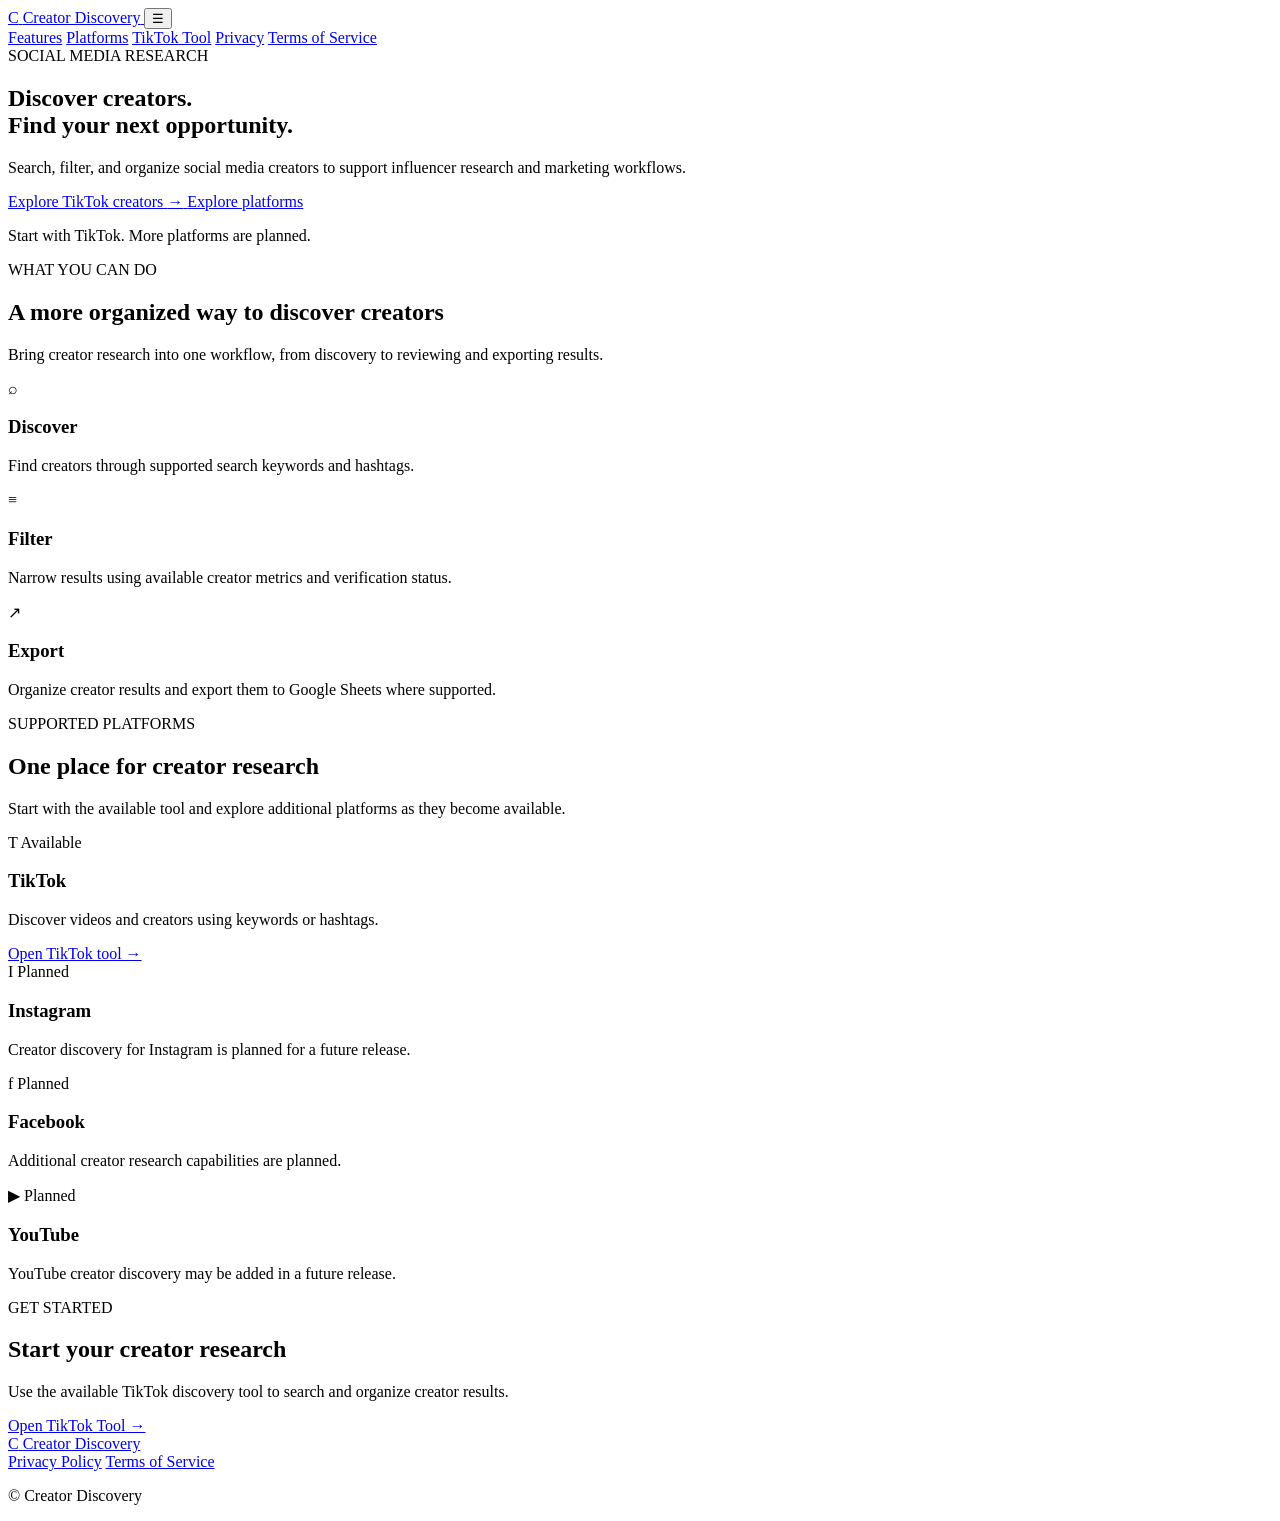
==== public/index.html @ 8ed976f2 "feat: add website page (#2) * feat: update TikTok UI and add homepage, terms, and privacy pages  * f" ====
<!DOCTYPE html>
<html lang="en">
<head>
    <meta charset="UTF-8">
    <meta name="viewport" content="width=device-width, initial-scale=1.0">

    <meta name="description"
          content="Discover, filter, and organize social media creators in one place.">

    <title>Creator Discovery — Discover Social Media Creators</title>

    <link rel="icon" type="image/png" href="assets/scraper-logo.png">

    <link rel="stylesheet" href="/css/style.css">
    <script src="/js/site.js" defer></script>
</head>
<body>
    <header class="site-header">
        <div class="container nav">
            <a class="brand" href="/" aria-label="Creator Discovery home">
                <span class="brand-mark">C</span>
                <span>Creator Discovery</span>
            </a>

            <button class="menu-toggle"
                    type="button"
                    aria-label="Toggle navigation"
                    aria-expanded="false"
                    aria-controls="main-nav">
                ☰
            </button>

            <nav class="nav-links" id="main-nav">
                <a href="#features">Features</a>
                <a href="#platforms">Platforms</a>
                <a href="/tiktok">TikTok Tool</a>
                <a href="/privacy">Privacy</a>
                <a href="/terms">Terms of Service</a>
                <!--<a class="button button-small" href="/tiktok">
                    Open TikTok Tool
                </a>-->
            </nav>
        </div>
    </header>

    <main>
        <section class="hero">
            <div class="container hero-content">
                <span class="eyebrow">SOCIAL MEDIA RESEARCH</span>

                <h1>Discover creators.<br>
                    <span class="text-gradient">Find your next opportunity.</span>
                </h1>

                <p class="hero-description">
                    Search, filter, and organize social media creators
                    to support influencer research and marketing workflows.
                </p>

                <div class="hero-actions">
                    <a class="button" href="/tiktok">
                        Explore TikTok creators
                        <span aria-hidden="true">→</span>
                    </a>
                    <a class="button button-secondary" href="#platforms">
                        Explore platforms
                    </a>
                </div>

                <p class="hero-note">
                    Start with TikTok. More platforms are planned.
                </p>
            </div>
        </section>

        <section class="section" id="features">
            <div class="container">
                <div class="section-heading">
                    <span class="eyebrow">WHAT YOU CAN DO</span>
                    <h2>A more organized way to discover creators</h2>
                    <p>
                        Bring creator research into one workflow,
                        from discovery to reviewing and exporting results.
                    </p>
                </div>

                <div class="feature-grid">
                    <article class="card">
                        <div class="feature-icon">⌕</div>
                        <h3>Discover</h3>
                        <p>
                            Find creators through supported search
                            keywords and hashtags.
                        </p>
                    </article>

                    <article class="card">
                        <div class="feature-icon">≡</div>
                        <h3>Filter</h3>
                        <p>
                            Narrow results using available creator
                            metrics and verification status.
                        </p>
                    </article>

                    <article class="card">
                        <div class="feature-icon">↗</div>
                        <h3>Export</h3>
                        <p>
                            Organize creator results and export them
                            to Google Sheets where supported.
                        </p>
                    </article>
                </div>
            </div>
        </section>

        <section class="section section-muted" id="platforms">
            <div class="container">
                <div class="section-heading">
                    <span class="eyebrow">SUPPORTED PLATFORMS</span>
                    <h2>One place for creator research</h2>
                    <p>
                        Start with the available tool and explore
                        additional platforms as they become available.
                    </p>
                </div>

                <div class="platform-grid">
                    <article class="platform-card platform-available">
                        <div class="platform-top">
                            <span class="platform-symbol">T</span>
                            <span class="status status-live">Available</span>
                        </div>
                        <h3>TikTok</h3>
                        <p>
                            Discover videos and creators using
                            keywords or hashtags.
                        </p>
                        <a class="text-link" href="/tiktok">
                            Open TikTok tool →
                        </a>
                    </article>

                    <article class="platform-card">
                        <div class="platform-top">
                            <span class="platform-symbol">I</span>
                            <span class="status">Planned</span>
                        </div>
                        <h3>Instagram</h3>
                        <p>
                            Creator discovery for Instagram
                            is planned for a future release.
                        </p>
                    </article>

                    <article class="platform-card">
                        <div class="platform-top">
                            <span class="platform-symbol">f</span>
                            <span class="status">Planned</span>
                        </div>
                        <h3>Facebook</h3>
                        <p>
                            Additional creator research capabilities
                            are planned.
                        </p>
                    </article>

                    <article class="platform-card">
                        <div class="platform-top">
                            <span class="platform-symbol">▶</span>
                            <span class="status">Planned</span>
                        </div>
                        <h3>YouTube</h3>
                        <p>
                            YouTube creator discovery may be added
                            in a future release.
                        </p>
                    </article>
                </div>
            </div>
        </section>

        <section class="section">
            <div class="container cta">
                <span class="eyebrow">GET STARTED</span>
                <h2>Start your creator research</h2>
                <p>
                    Use the available TikTok discovery tool
                    to search and organize creator results.
                </p>
                <a class="button" href="/tiktok">
                    Open TikTok Tool →
                </a>
            </div>
        </section>
    </main>

    <footer class="site-footer">
        <div class="container footer-content">
            <a class="brand footer-brand" href="/">
                <span class="brand-mark">C</span>
                <span>Creator Discovery</span>
            </a>

            <div class="footer-links">
                <a href="/privacy">Privacy Policy</a>
                <a href="/terms">Terms of Service</a>
            </div>

            <p class="copyright">
                © <span data-current-year></span> Creator Discovery
            </p>
        </div>
    </footer>
</body>
</html>
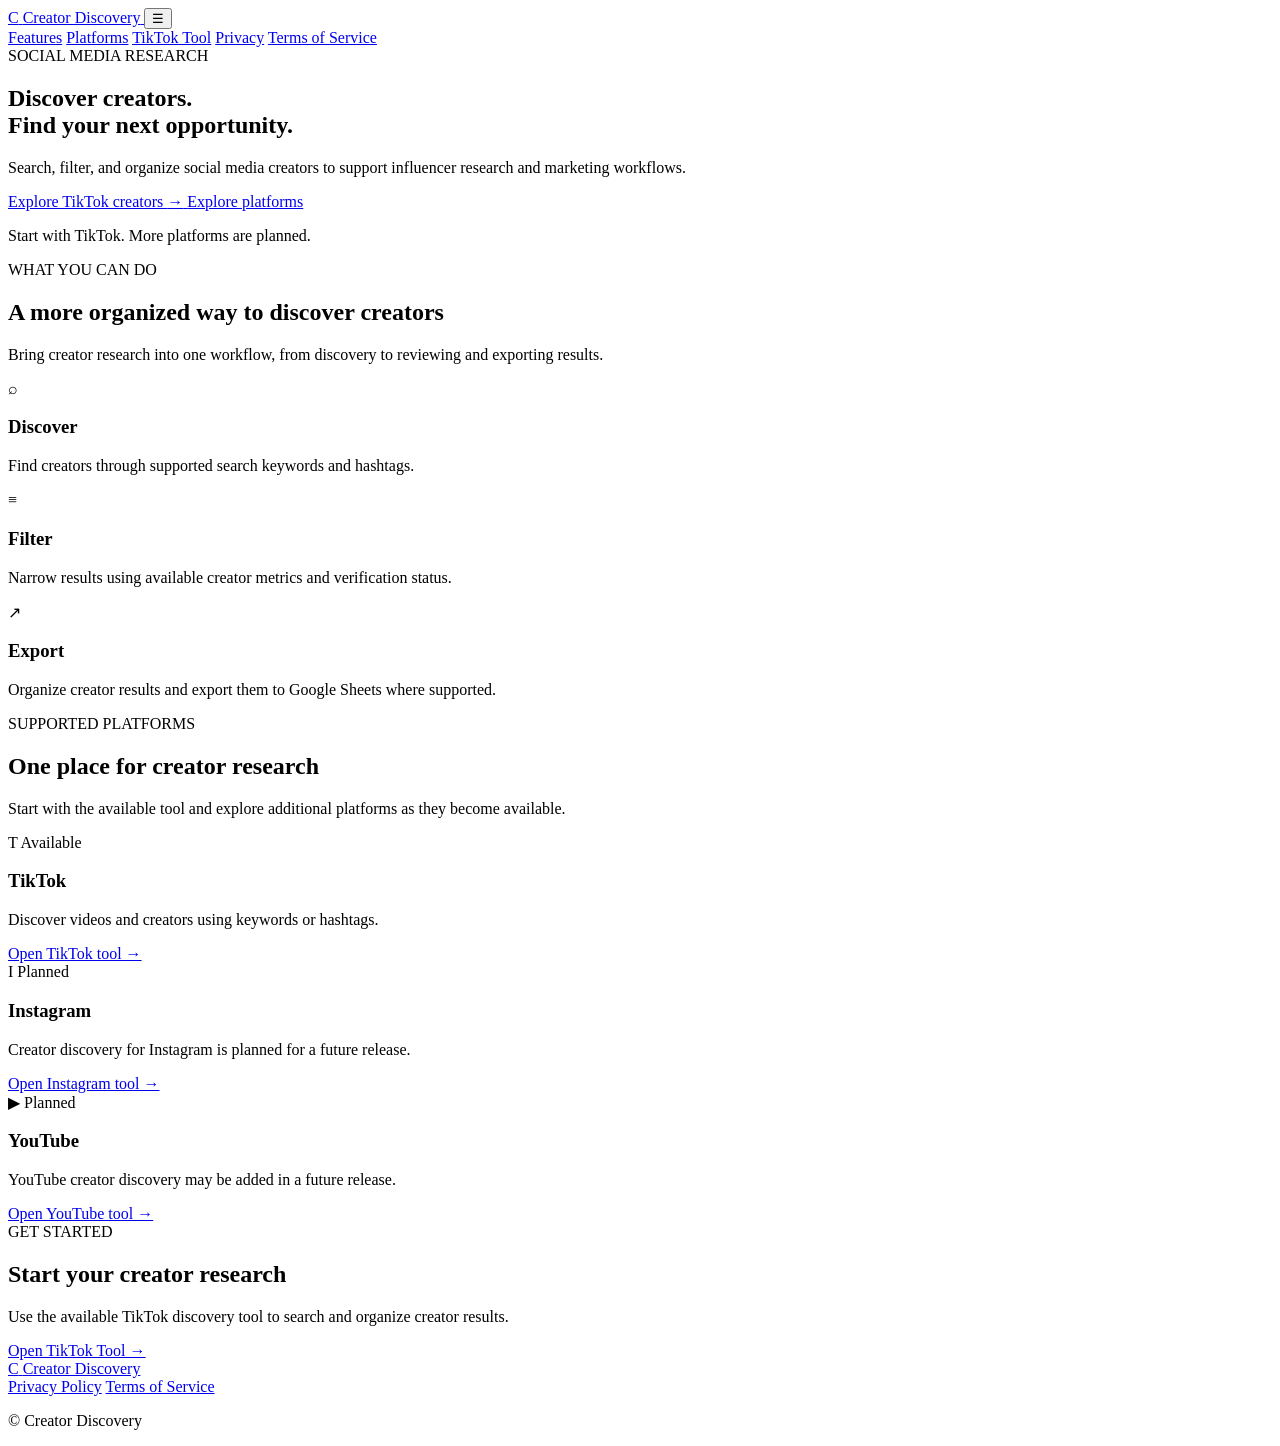
==== commit 4d1c3a89: "feat: integrate Instagram and YouTube" ====
--- a/public/index.html
+++ b/public/index.html
@@ -152,9 +152,12 @@
                             Creator discovery for Instagram
                             is planned for a future release.
                         </p>
-                    </article>
-
-                    <article class="platform-card">
+                        <a class="text-link" href="/instagram">
+                            Open Instagram tool →
+                        </a>
+                    </article>
+
+                    <!--<article class="platform-card">
                         <div class="platform-top">
                             <span class="platform-symbol">f</span>
                             <span class="status">Planned</span>
@@ -164,7 +167,7 @@
                             Additional creator research capabilities
                             are planned.
                         </p>
-                    </article>
+                    </article>-->
 
                     <article class="platform-card">
                         <div class="platform-top">
@@ -176,6 +179,9 @@
                             YouTube creator discovery may be added
                             in a future release.
                         </p>
+                        <a class="text-link" href="/youtube">
+                            Open YouTube tool →
+                        </a>
                     </article>
                 </div>
             </div>
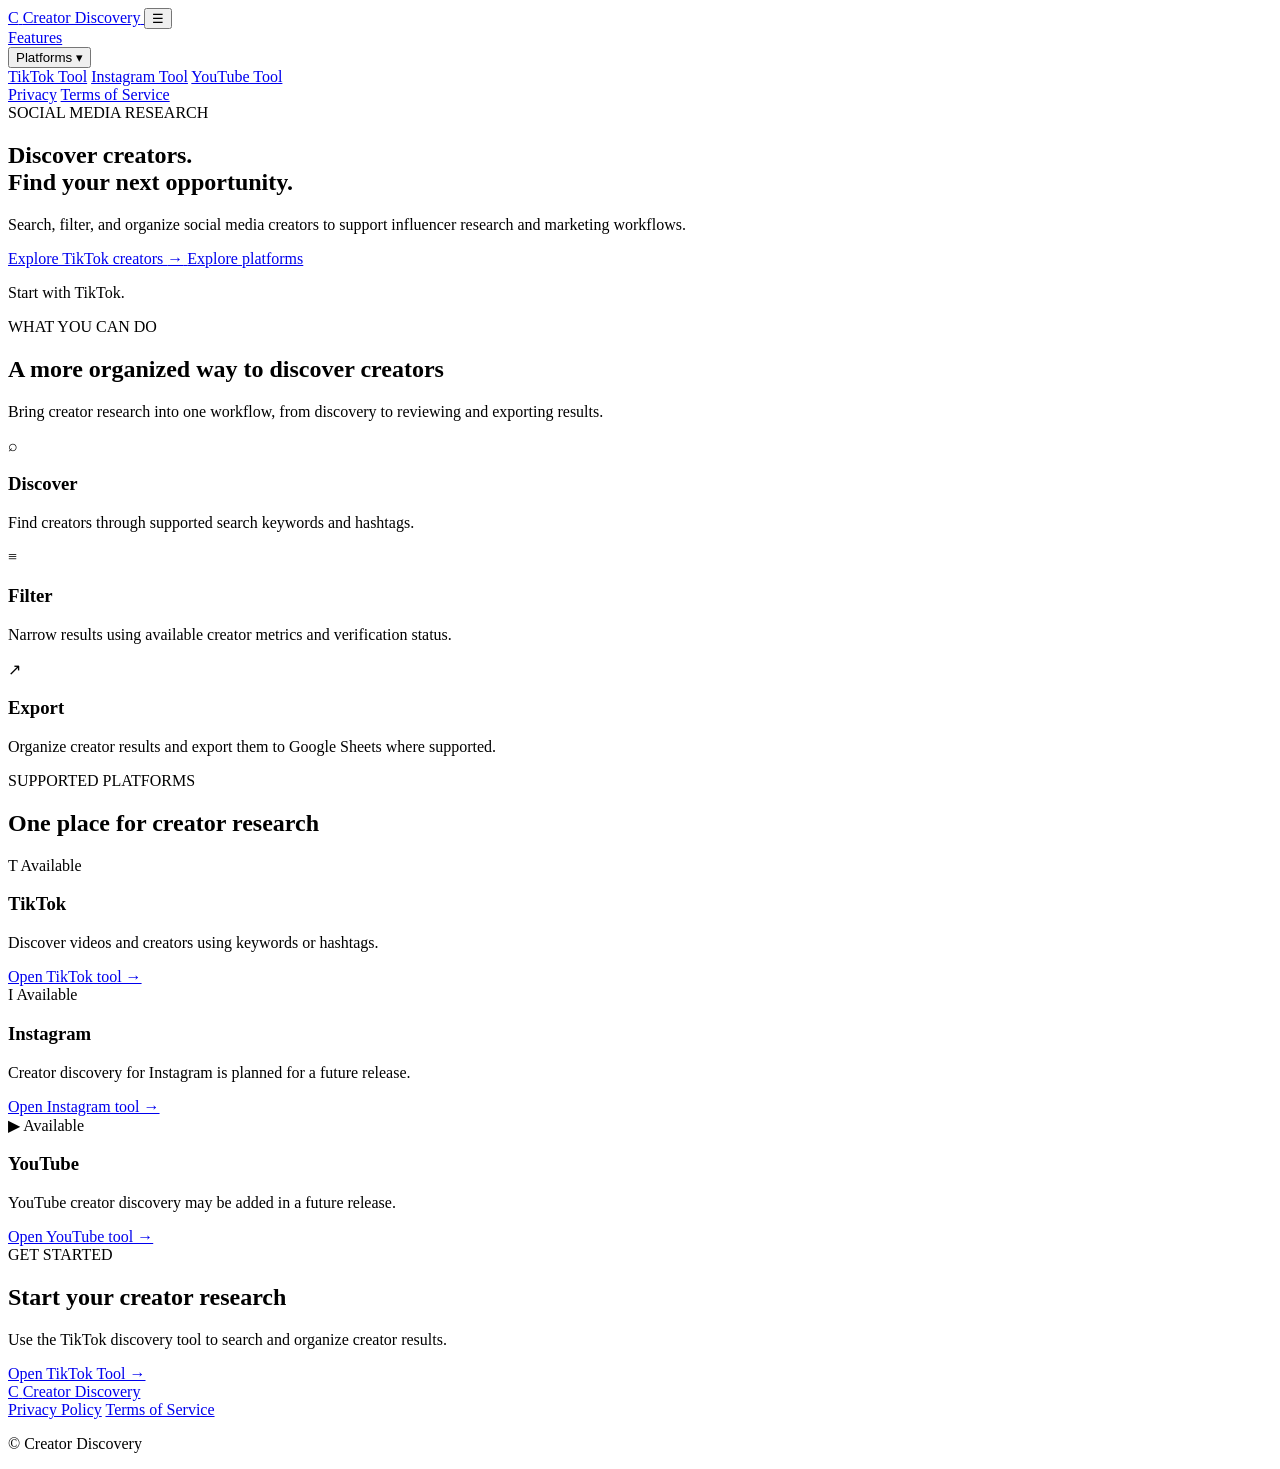
==== commit f97974a5: "feat: add job management, platform dropdown, and query tracking" ====
--- a/public/index.html
+++ b/public/index.html
@@ -32,8 +32,27 @@
 
             <nav class="nav-links" id="main-nav">
                 <a href="#features">Features</a>
-                <a href="#platforms">Platforms</a>
-                <a href="/tiktok">TikTok Tool</a>
+                <!--<a href="#platforms">Platforms</a>-->
+                <div class="platform-dropdown">
+                    <button
+                        id="platformToggle"
+                        type="button"
+                        aria-expanded="false"
+                        aria-controls="platformMenu"
+                    >
+                        <span>Platforms</span>
+                        <span>▾</span>
+                    </button>
+
+                    <div id="platformMenu" class="dropdown-menu hidden">
+                        <a href="/tiktok">TikTok Tool</a>
+                        <a href="/instagram">Instagram Tool</a>
+                        <a href="/youtube">YouTube Tool</a>
+                    </div>
+                </div>
+                <!--<a href="/tiktok">TikTok Tool</a>
+                <a href="/instagram">Instagram Tool</a>
+                <a href="/youtube">YouTube Tool</a>-->
                 <a href="/privacy">Privacy</a>
                 <a href="/terms">Terms of Service</a>
                 <!--<a class="button button-small" href="/tiktok">
@@ -68,7 +87,8 @@
                 </div>
 
                 <p class="hero-note">
-                    Start with TikTok. More platforms are planned.
+                    <!--Start with TikTok. More platforms are planned.-->
+                    Start with TikTok.
                 </p>
             </div>
         </section>
@@ -120,10 +140,10 @@
                 <div class="section-heading">
                     <span class="eyebrow">SUPPORTED PLATFORMS</span>
                     <h2>One place for creator research</h2>
-                    <p>
+                    <!--<p>
                         Start with the available tool and explore
                         additional platforms as they become available.
-                    </p>
+                    </p>-->
                 </div>
 
                 <div class="platform-grid">
@@ -145,7 +165,8 @@
                     <article class="platform-card">
                         <div class="platform-top">
                             <span class="platform-symbol">I</span>
-                            <span class="status">Planned</span>
+                            <!--<span class="status">Planned</span>-->
+                            <span class="status status-live">Available</span>
                         </div>
                         <h3>Instagram</h3>
                         <p>
@@ -172,7 +193,8 @@
                     <article class="platform-card">
                         <div class="platform-top">
                             <span class="platform-symbol">▶</span>
-                            <span class="status">Planned</span>
+                            <!--<span class="status">Planned</span>-->
+                            <span class="status status-live">Available</span>
                         </div>
                         <h3>YouTube</h3>
                         <p>
@@ -192,7 +214,7 @@
                 <span class="eyebrow">GET STARTED</span>
                 <h2>Start your creator research</h2>
                 <p>
-                    Use the available TikTok discovery tool
+                    Use the TikTok discovery tool
                     to search and organize creator results.
                 </p>
                 <a class="button" href="/tiktok">
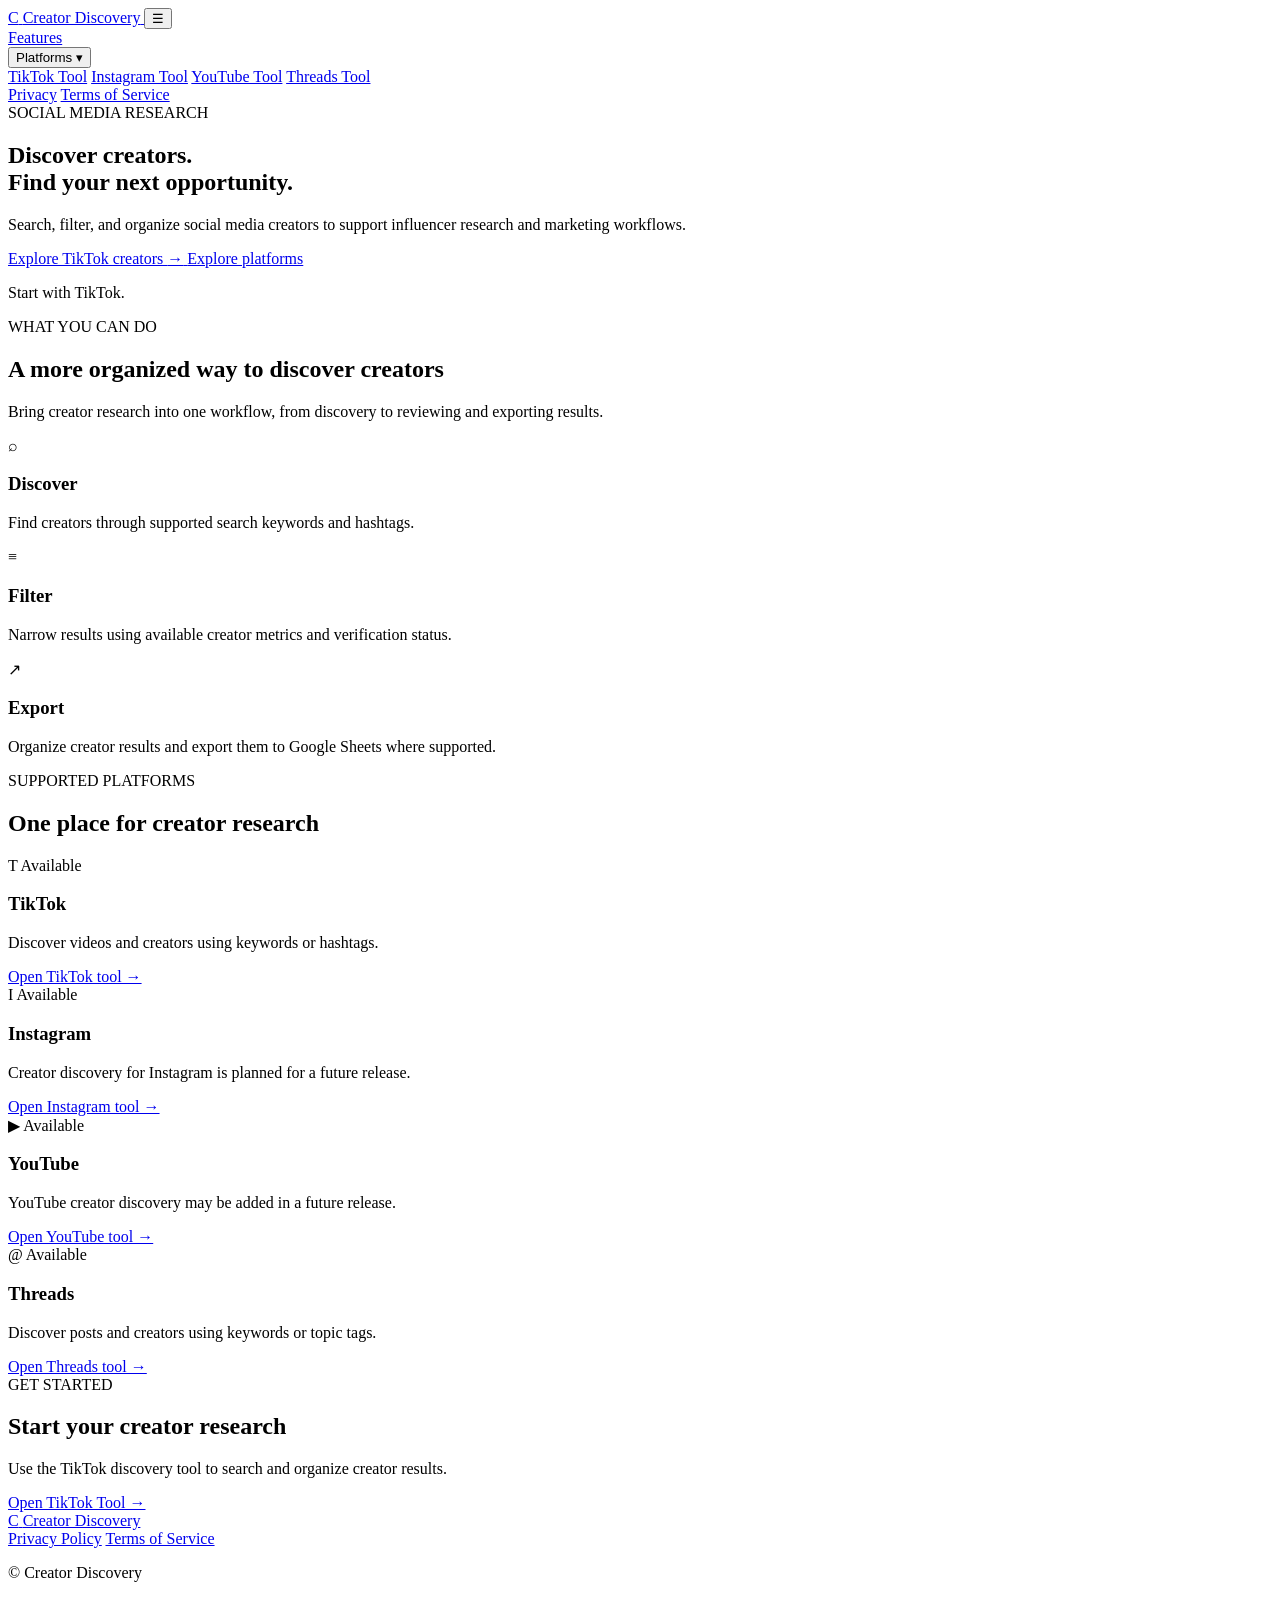
==== commit 2c352ab6: "feat: integrate Threads platform and centralize multi-platform configurations" ====
--- a/public/index.html
+++ b/public/index.html
@@ -48,6 +48,7 @@
                         <a href="/tiktok">TikTok Tool</a>
                         <a href="/instagram">Instagram Tool</a>
                         <a href="/youtube">YouTube Tool</a>
+                        <a href="/threads">Threads Tool</a>
                     </div>
                 </div>
                 <!--<a href="/tiktok">TikTok Tool</a>
@@ -205,6 +206,21 @@
                             Open YouTube tool →
                         </a>
                     </article>
+
+                    <article class="platform-card">
+                        <div class="platform-top">
+                            <span class="platform-symbol">@</span>
+                            <span class="status status-live">Available</span>
+                        </div>
+                        <h3>Threads</h3>
+                        <p>
+                            Discover posts and creators using
+                            keywords or topic tags.
+                        </p>
+                        <a class="text-link" href="/threads">
+                            Open Threads tool →
+                        </a>
+                    </article>
                 </div>
             </div>
         </section>
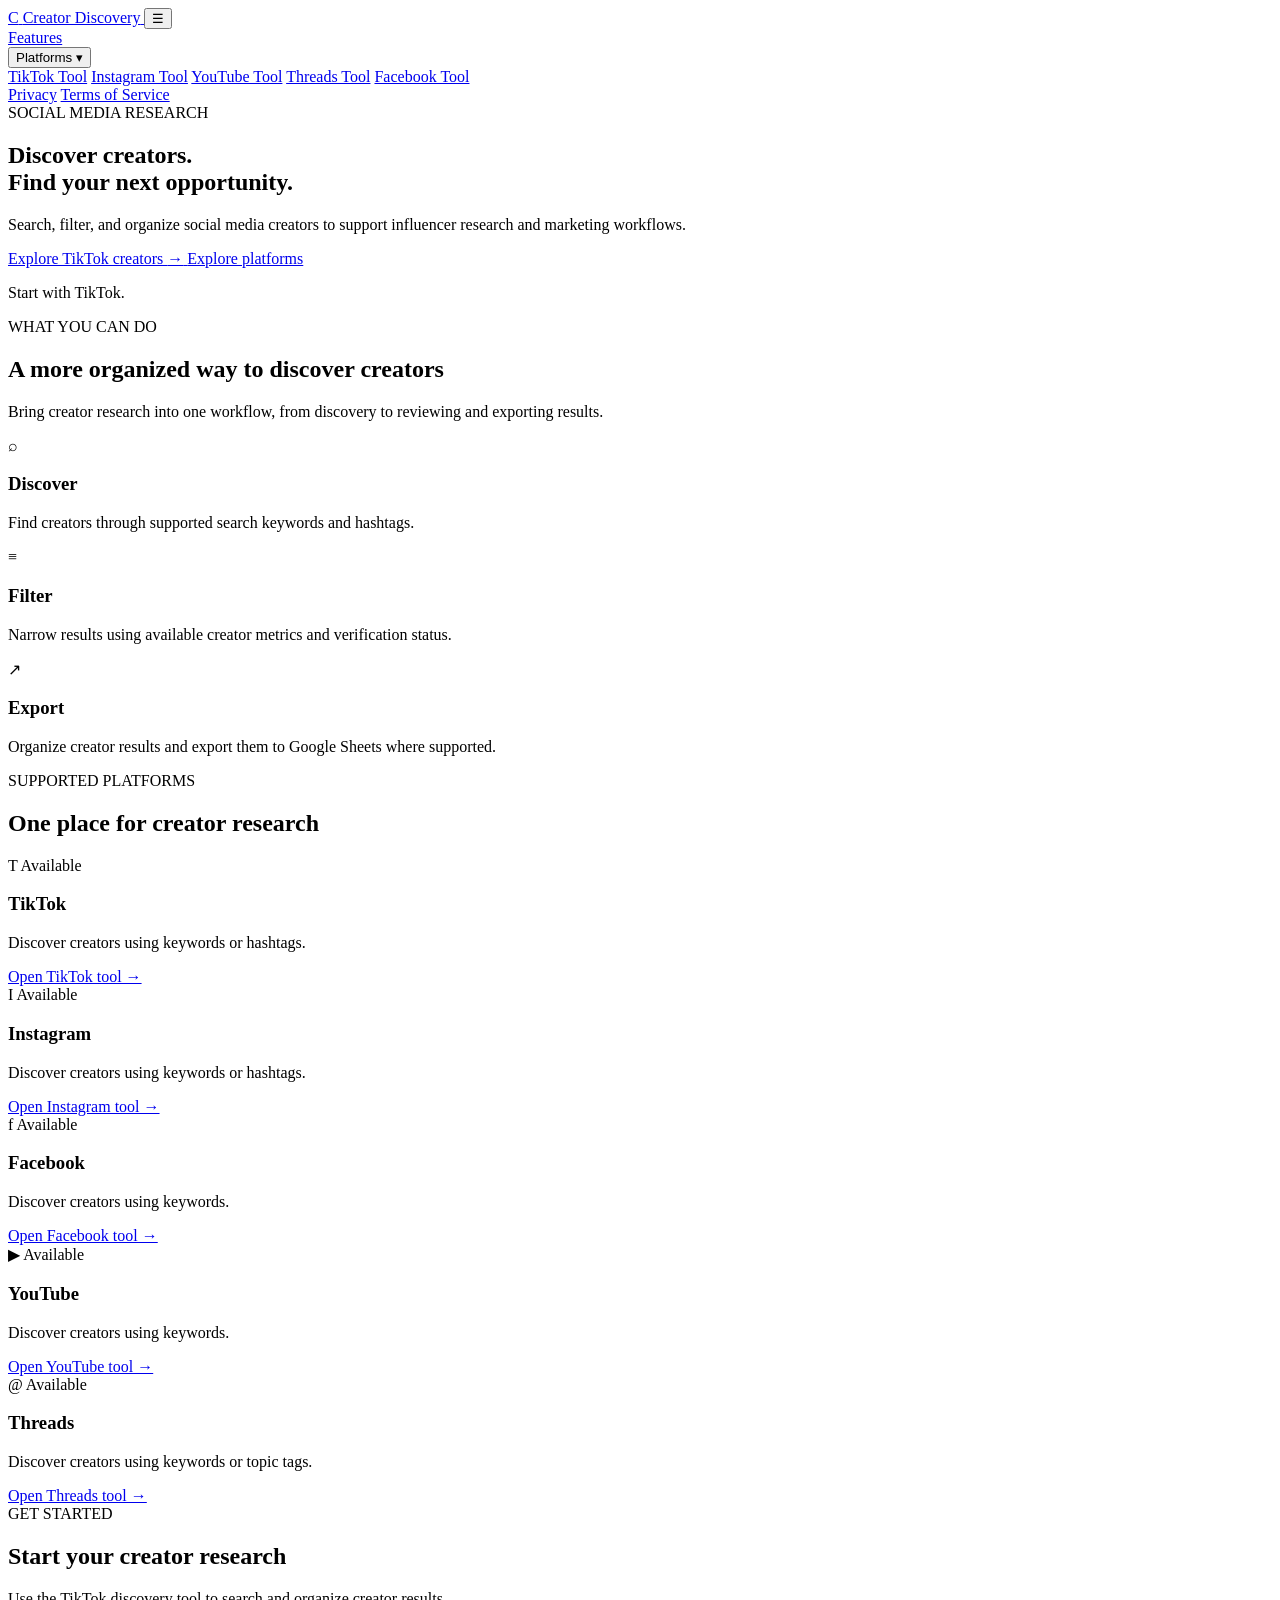
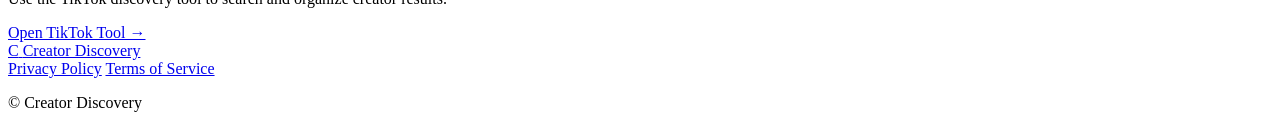
==== commit bb3cfb53: "feat: integrate Facebook platform" ====
--- a/public/index.html
+++ b/public/index.html
@@ -49,6 +49,7 @@
                         <a href="/instagram">Instagram Tool</a>
                         <a href="/youtube">YouTube Tool</a>
                         <a href="/threads">Threads Tool</a>
+                        <a href="/facebook">Facebook Tool</a>
                     </div>
                 </div>
                 <!--<a href="/tiktok">TikTok Tool</a>
@@ -155,7 +156,7 @@
                         </div>
                         <h3>TikTok</h3>
                         <p>
-                            Discover videos and creators using
+                            Discover creators using
                             keywords or hashtags.
                         </p>
                         <a class="text-link" href="/tiktok">
@@ -171,25 +172,28 @@
                         </div>
                         <h3>Instagram</h3>
                         <p>
-                            Creator discovery for Instagram
-                            is planned for a future release.
+                            Discover creators using
+                            keywords or hashtags.
                         </p>
                         <a class="text-link" href="/instagram">
                             Open Instagram tool →
                         </a>
                     </article>
 
-                    <!--<article class="platform-card">
+                    <article class="platform-card">
                         <div class="platform-top">
                             <span class="platform-symbol">f</span>
-                            <span class="status">Planned</span>
+                            <span class="status status-live">Available</span>
                         </div>
                         <h3>Facebook</h3>
                         <p>
-                            Additional creator research capabilities
-                            are planned.
-                        </p>
-                    </article>-->
+                            Discover creators using
+                            keywords.
+                        </p>
+                        <a class="text-link" href="/facebook">
+                            Open Facebook tool →
+                        </a>
+                    </article>
 
                     <article class="platform-card">
                         <div class="platform-top">
@@ -199,8 +203,8 @@
                         </div>
                         <h3>YouTube</h3>
                         <p>
-                            YouTube creator discovery may be added
-                            in a future release.
+                            Discover creators using
+                            keywords.
                         </p>
                         <a class="text-link" href="/youtube">
                             Open YouTube tool →
@@ -214,7 +218,7 @@
                         </div>
                         <h3>Threads</h3>
                         <p>
-                            Discover posts and creators using
+                            Discover creators using
                             keywords or topic tags.
                         </p>
                         <a class="text-link" href="/threads">
